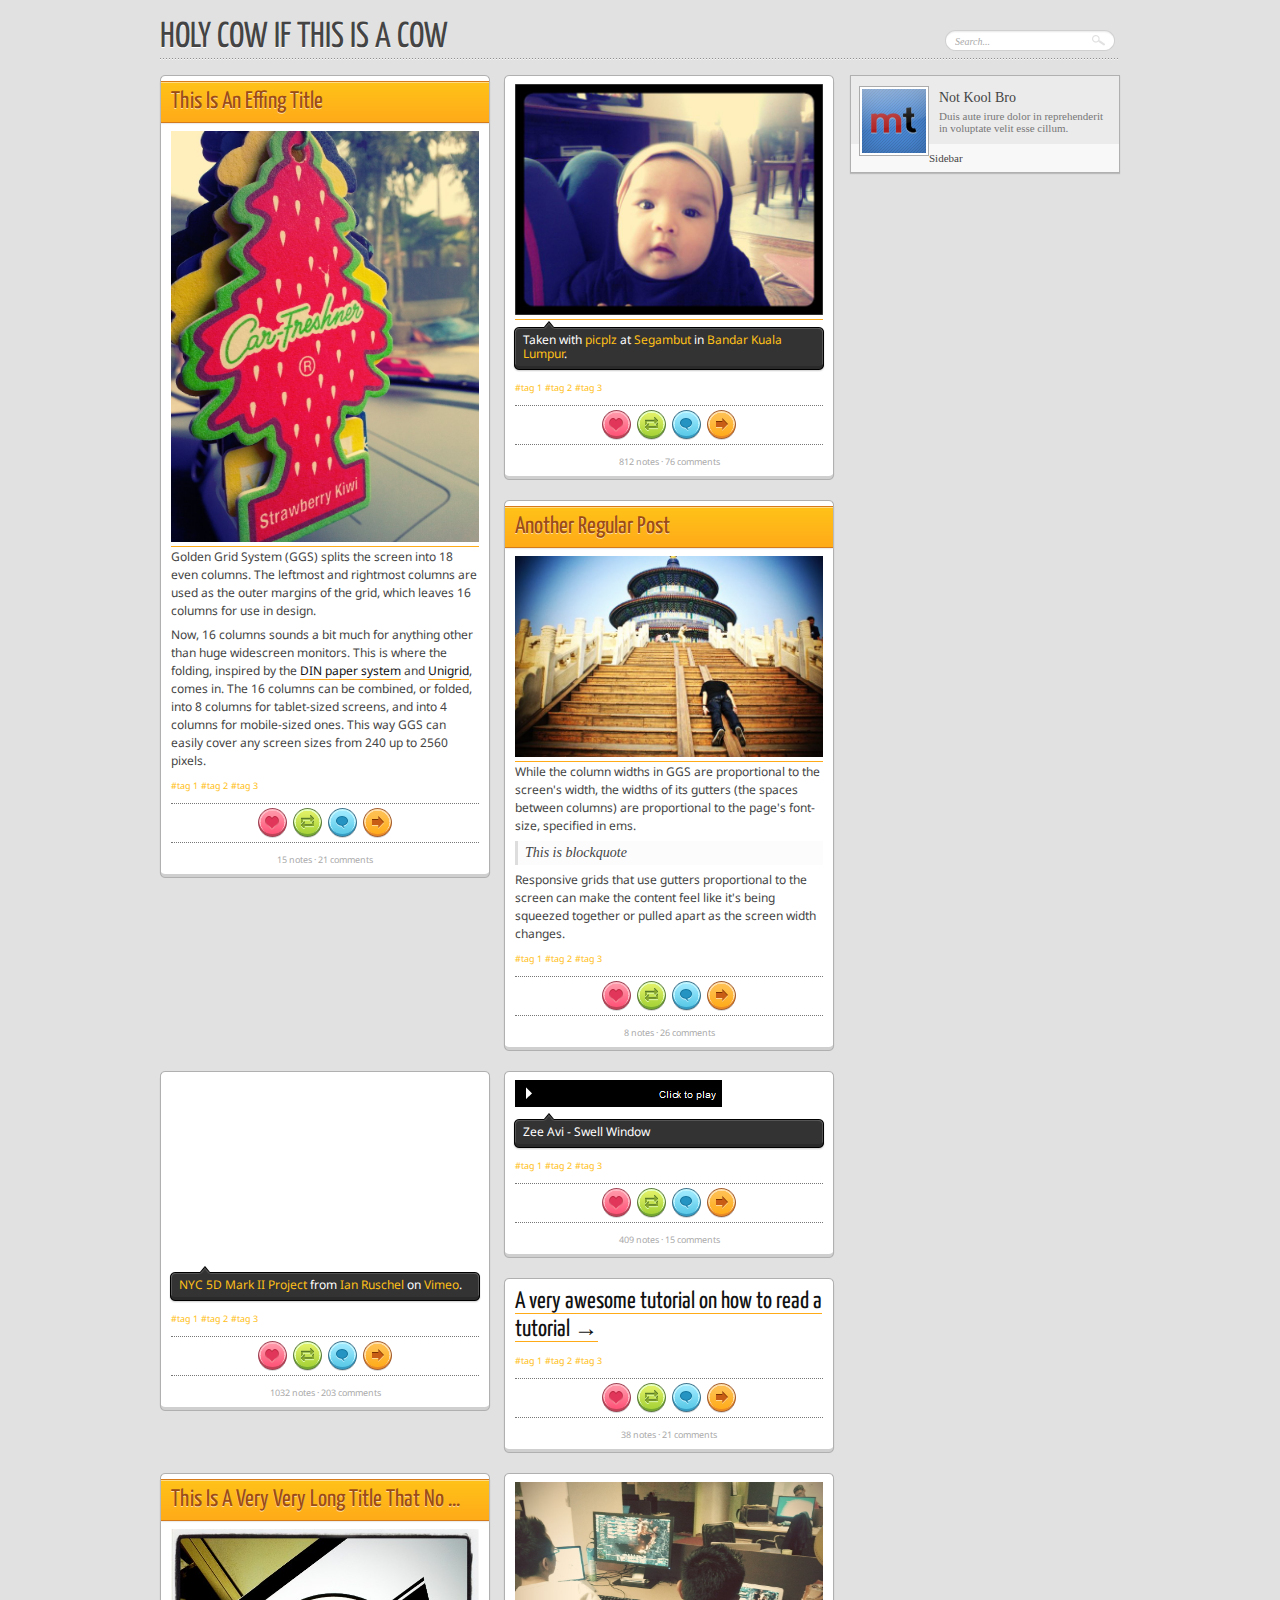
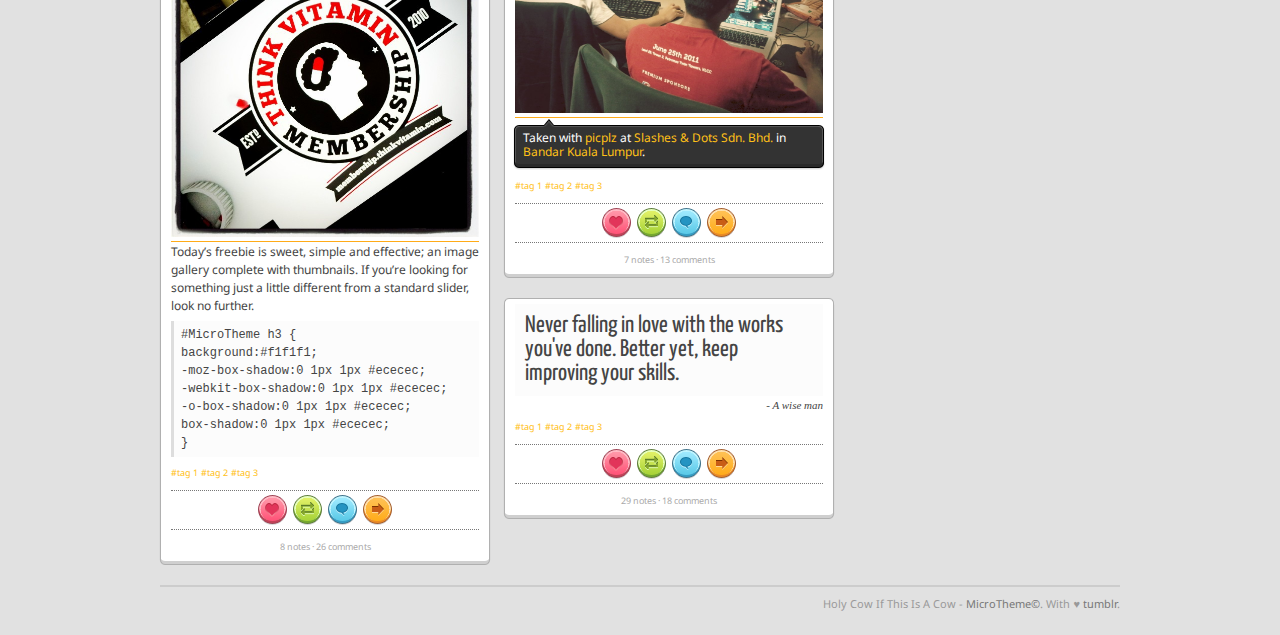
==== index.html @ 7fc0395c "adding all required files" ====
<!DOCTYPE html PUBLIC "-//W3C//DTD XHTML 1.0 Transitional//EN" "http://www.w3.org/TR/xhtml1/DTD/xhtml1-transitional.dtd">
<html xmlns="http://www.w3.org/1999/xhtml">

<head>
	<title>Holy Cow If This Is A Cow</title>
	<meta http-equiv="Content-Type" content="text/html; charset=utf-8" />

	<!-- CSS -->
	<link rel="stylesheet" media="screen" type="text/css" href="css/style.css"/>
	<link href='http://fonts.googleapis.com/css?family=Droid+Sans|Yanone+Kaffeesatz' rel='stylesheet' type='text/css'>
	<!-- CSS -->

	<!-- JSCRIPT -->
	<!-- JSCRIPT -->
</head>

<body>

	<div class="mtWrapper">

		<!-- HEADER -->
		<div id="mtHeader">
			<div class="mtLogo">
				<h1><a href="">Holy Cow If This Is A Cow</a></h1>
			</div>
			<div class="mtSearch">
				<input type="text" value="Search..." name="" />
			</div>
			<div class="clr"></div>
		</div>
		<!-- END OF HEADER -->

		<!-- TUMBLR POST -->
		<div id="mtPost">

			<!-- REGULAR -->
			<div class="mtReWrap">
				<div class="mtPost-top"></div>
				<div class="mtRegular mtContainer mtStyle">
					<a href=""><h3>This Is An Effing Title</h3></a>
					<p>
						<a href=""><img src="images/01.jpg" /></a>
					</p>
					<p>
						Golden Grid System (GGS) splits the screen into 18 even columns. The leftmost and rightmost columns are used as the outer margins of the grid, which leaves 16 columns for use in design.
					</p>
					<p>
						Now, 16 columns sounds a bit much for anything other than huge widescreen monitors. This is where the folding, inspired by the <a href="">DIN paper system</a> and <a href="">Unigrid</a>, comes in. The 16 columns can be combined, or folded, into 8 columns for tablet-sized screens, and into 4 columns for mobile-sized ones. This way GGS can easily cover any screen sizes from 240 up to 2560 pixels.
					</p>
					<p class="mtTag"><a href="">#tag 1</a> <a href="">#tag 2</a> <a href="">#tag 3</a></p>
					<div class="mtPost-footWrap">
						<div class="mtPost-foot">
							<ul>
								<li><a class="mtLike" href="">like</a></li>
								<li><a class="mtReblog" href="">reblog</a></li>
								<li><a class="mtComment" href="">comment</a></li>
								<li><a class="mtPermalink" href="">permalink</a></li>
							</ul>
						</div>
					</div>
					<p class="small">15 notes &#183; 21 comments</p>
					<div class="clr"></div>
				</div>
				<div class="mtPost-bottom"></div>
			</div>

			<!-- PHOTO -->
			<div class="mtReWrap">
				<div class="mtPost-top"></div>
				<div class="mtPhoto mtContainer mtStyle">
					<p>
						<a href=""><img src="images/02.jpg" /></a>
					</p>
					<ul class="mtBalloon">
						<li class="mtBalloon-top"></li>
						<li class="mtBalloon-body">
							<p>Taken with <a href="">picplz</a> at <a href="">Segambut</a> in <a href="">Bandar Kuala Lumpur</a>.</p>
						</li>
						<li class="mtBalloon-bottom"></li>
					</ul>
					<p class="mtTag"><a href="">#tag 1</a> <a href="">#tag 2</a> <a href="">#tag 3</a></p>
					<div class="mtPost-footWrap">
						<div class="mtPost-foot">
							<ul>
								<li><a class="mtLike" href="">like</a></li>
								<li><a class="mtReblog" href="">reblog</a></li>
								<li><a class="mtComment" href="">comment</a></li>
								<li><a class="mtPermalink" href="">permalink</a></li>
							</ul>
						</div>
					</div>
					<p class="small">812 notes &#183; 76 comments</p>
					<div class="clr"></div>
				</div>
				<div class="mtPost-bottom"></div>
			</div>

			<!-- REGULAR -->
			<div class="mtReWrap">
				<div class="mtPost-top"></div>
				<div class="mtRegular mtContainer mtStyle">
					<a href=""><h3>Another Regular Post</h3></a>
					<p>
						<a href=""><img src="images/03.jpg" /></a>
					</p>
					<p>
						While the column widths in GGS are proportional to the screen's width, the widths of its gutters (the spaces between columns) are proportional to the page's font-size, specified in ems.
					</p>
					<blockquote>This is blockquote</blockquote>
					<p>
						Responsive grids that use gutters proportional to the screen can make the content feel like it's being squeezed together or pulled apart as the screen width changes.
					</p>
					<p class="mtTag"><a href="">#tag 1</a> <a href="">#tag 2</a> <a href="">#tag 3</a></p>
					<div class="mtPost-footWrap">
						<div class="mtPost-foot">
							<ul>
								<li><a class="mtLike" href="">like</a></li>
								<li><a class="mtReblog" href="">reblog</a></li>
								<li><a class="mtComment" href="">comment</a></li>
								<li><a class="mtPermalink" href="">permalink</a></li>
							</ul>
						</div>
					</div>
					<p class="small">8 notes &#183; 26 comments</p>
					<div class="clr"></div>
				</div>
				<div class="mtPost-bottom"></div>
			</div>

			<!-- VIDEO -->
			<div class="mtReWrap">
				<div class="mtPost-top"></div>
				<div class="mtVideo mtContainer mtStyle">
					<p>
						<iframe src="http://player.vimeo.com/video/6829059?color=c9ff23" width="308" height="180" frameborder="0"></iframe>
						<!--a href=""><img src="images/vimeo.jpg" /></a-->
					</p>
					<ul class="mtBalloon">
						<li class="mtBalloon-top"></li>
						<li class="mtBalloon-body">
							<p>
								<a href="http://vimeo.com/6829059">NYC 5D Mark II Project</a> from <a href="http://vimeo.com/ianruschel">Ian Ruschel</a> on <a href="http://vimeo.com">Vimeo</a>.
							</p>
						</li>
						<li class="mtBalloon-bottom"></li>
					</ul>
					<p class="mtTag"><a href="">#tag 1</a> <a href="">#tag 2</a> <a href="">#tag 3</a></p>
					<div class="mtPost-footWrap">
						<div class="mtPost-foot">
							<ul>
								<li><a class="mtLike" href="">like</a></li>
								<li><a class="mtReblog" href="">reblog</a></li>
								<li><a class="mtComment" href="">comment</a></li>
								<li><a class="mtPermalink" href="">permalink</a></li>
							</ul>
						</div>
					</div>
					<p class="small">1032 notes &#183; 203 comments</p>
					<div class="clr"></div>
				</div>
				<div class="mtPost-bottom"></div>
			</div>

			<!-- MUSIC -->
			<div class="mtReWrap">
				<div class="mtPost-top"></div>
				<div class="mtMusic mtContainer mtStyle">
					<p>
						<img style="width:auto;" src="images/mp3.jpg" />
					</p>
					<ul class="mtBalloon">
						<li class="mtBalloon-top"></li>
						<li class="mtBalloon-body">
							<p>
								Zee Avi - Swell Window
							</p>
						</li>
						<li class="mtBalloon-bottom"></li>
					</ul>
					<p class="mtTag"><a href="">#tag 1</a> <a href="">#tag 2</a> <a href="">#tag 3</a></p>
					<div class="mtPost-footWrap">
						<div class="mtPost-foot">
							<ul>
								<li><a class="mtLike" href="">like</a></li>
								<li><a class="mtReblog" href="">reblog</a></li>
								<li><a class="mtComment" href="">comment</a></li>
								<li><a class="mtPermalink" href="">permalink</a></li>
							</ul>
						</div>
					</div>
					<p class="small">409 notes &#183; 15 comments</p>
					<div class="clr"></div>
				</div>
				<div class="mtPost-bottom"></div>
			</div>

			<!-- LINK -->
			<div class="mtReWrap">
				<div class="mtPost-top"></div>
				<div class="mtLink mtContainer mtStyle">
					<p>
						<h3><a href="">A very awesome tutorial on how to read a tutorial &rarr;</a></h3>
					</p>
					<p class="mtTag"><a href="">#tag 1</a> <a href="">#tag 2</a> <a href="">#tag 3</a></p>
					<div class="mtPost-footWrap">
						<div class="mtPost-foot">
							<ul>
								<li><a class="mtLike" href="">like</a></li>
								<li><a class="mtReblog" href="">reblog</a></li>
								<li><a class="mtComment" href="">comment</a></li>
								<li><a class="mtPermalink" href="">permalink</a></li>
							</ul>
						</div>
					</div>
					<p class="small">38 notes &#183; 21 comments</p>
					<div class="clr"></div>
				</div>
				<div class="mtPost-bottom"></div>
			</div>

			<!-- REGULAR -->
			<div class="mtReWrap">
				<div class="mtPost-top"></div>
				<div class="mtRegular mtContainer mtStyle">
					<a href=""><h3>This Is A Very Very Long Title That No ...</h3></a>
					<p>
						<a href=""><img src="images/10.jpg" /></a>
					</p>
					<p>
						Today’s freebie is sweet, simple and effective; an image gallery complete with thumbnails. If you’re looking for something just a little different from a standard slider, look no further.
					</p>
					<code>
						#MicroTheme h3 {<br/>background:#f1f1f1;<br/>
							-moz-box-shadow:0 1px 1px #ececec;<br/>
							-webkit-box-shadow:0 1px 1px #ececec;<br/>
							-o-box-shadow:0 1px 1px #ececec;<br/>
							box-shadow:0 1px 1px #ececec;<br/>
						}
					</code>
					<p class="mtTag"><a href="">#tag 1</a> <a href="">#tag 2</a> <a href="">#tag 3</a></p>
					<div class="mtPost-footWrap">
						<div class="mtPost-foot">
							<ul>
								<li><a class="mtLike" href="">like</a></li>
								<li><a class="mtReblog" href="">reblog</a></li>
								<li><a class="mtComment" href="">comment</a></li>
								<li><a class="mtPermalink" href="">permalink</a></li>
							</ul>
						</div>
					</div>
					<p class="small">8 notes &#183; 26 comments</p>
					<div class="clr"></div>
				</div>
				<div class="mtPost-bottom"></div>
			</div>

			<!-- PHOTO -->
			<div class="mtReWrap">
				<div class="mtPost-top"></div>
				<div class="mtPhoto mtContainer mtStyle">
					<p>
						<a href=""><img src="images/05.jpg" /></a>
					</p>
					<ul class="mtBalloon">
						<li class="mtBalloon-top"></li>
						<li class="mtBalloon-body">
							<p>Taken with <a href="">picplz</a> at <a href="">Slashes & Dots Sdn. Bhd.</a> in <a href="">Bandar Kuala Lumpur</a>.</p>
						</li>
						<li class="mtBalloon-bottom"></li>
					</ul>
					<p class="mtTag"><a href="">#tag 1</a> <a href="">#tag 2</a> <a href="">#tag 3</a></p>
					<div class="mtPost-footWrap">
						<div class="mtPost-foot">
							<ul>
								<li><a class="mtLike" href="">like</a></li>
								<li><a class="mtReblog" href="">reblog</a></li>
								<li><a class="mtComment" href="">comment</a></li>
								<li><a class="mtPermalink" href="">permalink</a></li>
							</ul>
						</div>
					</div>
					<p class="small">7 notes &#183; 13 comments</p>
					<div class="clr"></div>
				</div>
				<div class="mtPost-bottom"></div>
			</div>

			<!-- QUOTE -->
			<div class="mtReWrap">
				<div class="mtPost-top"></div>
				<div class="mtQuote mtContainer mtStyle">
					<h3 class="mtQuotePost">Never falling in love with the works you've done. Better yet, keep improving your skills.</h3>
					<p class="mtQuoteSource">
						A wise man
					</p>
					<p class="mtTag"><a href="">#tag 1</a> <a href="">#tag 2</a> <a href="">#tag 3</a></p>
					<div class="mtPost-footWrap">
						<div class="mtPost-foot">
							<ul>
								<li><a class="mtLike" href="">like</a></li>
								<li><a class="mtReblog" href="">reblog</a></li>
								<li><a class="mtComment" href="">comment</a></li>
								<li><a class="mtPermalink" href="">permalink</a></li>
							</ul>
						</div>
					</div>
					<p class="small">29 notes &#183; 18 comments</p>
					<div class="clr"></div>
				</div>
				<div class="mtPost-bottom"></div>
			</div>

		</div>
		<!-- END OF TUMBLR POST -->

		<!-- SIDEBAR -->
		<div id="mtSidebar" class="mtStyle">
			<div class="mtAbout">
				<div class="mtAva-64">
					<img src="images/ava-64.jpg" />
				</div>
				<div class="mtDesc">
					<h3>Not Kool Bro</h3>
					<p>Duis aute irure dolor in reprehenderit in voluptate velit esse cillum.</p>
				</div>
			</div>

			<div class="mtContent">
				Sidebar
			</div>
		</div>

		<div class="clr"></div>
		<!-- END OF SIDEBAR -->

		<!-- FOOTER -->
		<div id="mtFooter">
			Holy Cow If This Is A Cow - <a href="http://microthe.me">MicroTheme&copy;</a>. With &hearts; <a href="">tumblr</a>.
		<div>
		<!-- END OF FOOTER -->

	</div>

</body>

</html>
---- css/style.css ----
/* RESET */
html,body,div,span,applet,object,iframe,h1,h2,h3,h4,h5,h6,p,blockquote,pre,a,abbr,acronym,address,big,cite,code,del,dfn,em,font,img,ins,kbd,q,s,samp,small,strike,strong,sub,sup,tt,var,b,u,i,center,dl,dt,dd,ol,ul,li,fieldset,form,label,legend,table,caption,tbody,tfoot,thead,tr,th,td{margin:0;padding:0;border:0;outline:0}
ul,li,ol{list-style:none;}

/* ALL TEH THINGZ */
.clr{clear:both;}

/* DEFAULT */
body{background:#e1e1e1;}
.mtWrapper{margin:15px auto;width:960px;padding:auto;}
.mtStyle{border:1px solid #b0b0b0;
	-moz-box-shadow:0 1px 1px 1px #bbb;
	-webkit-box-shadow:0 1px 1px #bbb;
	-o-box-shadow:0 1px 1px #bbb;
	box-shadow:0 1px 1px #bbb;
}

/* HEADER */
#mtHeader{background:url('../images/dotted.png') repeat-x left bottom;padding:5px 0;margin-bottom:15px;}
#mtHeader .mtLogo{width:785px;float:left;}
#mtHeader .mtSearch{margin:10px 0 0 785px;background:url('../images/search-box.png') no-repeat 0 0;}
#mtHeader .mtSearch:hover{background:url('../images/search-box-h.png') no-repeat 0 0;}
#mtHeader .mtSearch input{width:140px;height:21px;bottom:0;border:0;margin-left:8px;background:0;}

/* POST / CONTENTS */
#mtPost{width:690px;float:left;}
#mtPost .mtReWrap{float:left;display:inline;padding-right:14px;}
#mtPost .mtContainer{width:328px;background:#fff;border-top:0;border-bottom:0;}
#mtPost .mtRegular.mtContainer h3{background:url('../images/post-title.jpg') repeat-x 0 0;height:42px;margin:0 0 5px;padding:0 10px;
	-moz-box-shadow:0 1px 1px #ececec;
	-webkit-box-shadow:0 1px 1px #ececec;
	-o-box-shadow:0 1px 1px #ececec;
	box-shadow:0 1px 1px #ececec;
}
#mtPost .mtContainer p{padding:3px 10px;}
#mtPost .mtContainer p img{width:308px;height:auto;}
#mtPost .mtContainer p a img:hover{background:url('../images/resize.png') no-repeat;}
#mtPost .mtContainer .mtPost-foot{float:right;left:-50%;text-align:left;position:relative;}
#mtPost .mtContainer blockquote,#mtPost .mtContainer code{display:block;background:#fcfcfc;border-left:3px solid #ddd;padding:5px 7px;margin:3px 10px;}
#mtPost .mtContainer .mtPost-foot ul{left:50%;position:relative;}
#mtPost .mtContainer .mtPost-foot li{display:inline;float:left;padding:0 3px;}
#mtPost .mtContainer .mtPost-foot li a.mtLike,
#mtPost .mtContainer .mtPost-foot li a.mtReblog,
#mtPost .mtContainer .mtPost-foot li a.mtComment,
#mtPost .mtContainer .mtPost-foot li a.mtPermalink{background:url('../images/mtTool.png') no-repeat;width:29px;height:30px;display:block;text-indent:-9999px;border:0;}
#mtPost .mtContainer .mtPost-foot li a.mtLike{background-position:0 0;}
#mtPost .mtContainer .mtPost-foot li a.mtReblog{background-position:0 -30px;}
#mtPost .mtContainer .mtPost-foot li a.mtComment{background-position:0 -60px;}
#mtPost .mtContainer .mtPost-foot li a.mtPermalink{background-position:0 -90px;}
#mtPost .mtContainer .mtPost-footWrap{border-top:1px dotted #777;border-bottom:1px dotted #777;padding:4px 0;margin:5px 10px;overflow:auto;}
#mtPost .mtPost-top,#mtPost .mtPost-bottom{display:block;height:6px;width:330px;}
#mtPost .mtPost-top{background:url('../images/post-top.png') no-repeat 0 0;}
#mtPost .mtPost-bottom{background:url('../images/post-bottom.png') no-repeat 0 0;padding-bottom:20px;}
#mtPost ul.mtBalloon{width:312px;padding:3px 8px;}
#mtPost li.mtBalloon-top{background:url('../images/mtBalloon-top.png') no-repeat 0 0;width:312px;height:12px;}
#mtPost li.mtBalloon-body{background:url('../images/mtBalloon-body.png') repeat-y 0 0;width:312px;color:#fff;}
#mtPost li.mtBalloon-bottom{background:url('../images/mtBalloon-bottom.png') no-repeat 0 0;width:312px;height:8px;}
#mtPost li.mtBalloon-body p{padding:0 10px 3px;}
#mtPost .mtLink.mtContainer h3{padding:0 10px;}
#mtPost .mtQuote h3.mtQuotePost{background:#fcfcfc;margin:0 10px;padding:10px;}
#mtPost .mtQuote p.mtQuoteSource:before{content:'- ';}

/* SIDEBAR */
#mtSidebar{margin-left:690px;background:#f8f8f8;}
#mtSidebar .mtAbout{background:#ebebeb;padding:10px 8px;}
#mtSidebar .mtAbout .mtAva-64{float:left;}
#mtSidebar .mtAbout .mtAva-64 img{padding:2px;border:1px solid #ababab;background:#fff;}
#mtSidebar .mtAbout .mtDesc{margin-left:80px;}
#mtSidebar .mtContent{padding:8px;color:#444;}

/* FOOTER */
#mtFooter{border-top:2px solid #ccc;padding:9px 0;}

/* TYPOGRAHY */
.small{font-size:9px;color:#aaa;text-align:center;}
#mtHeader h1 a{font:36px 'Yanone Kaffeesatz',sans-serif;color:#444;text-shadow:0 1px 0 #fff;text-transform:uppercase;text-decoration:none;}
#mtHeader .mtSearch input{font:italic 10px Georgia,Serif;color:#aaa;line-height:21px;}
#mtPost{font:12px/18px 'Droid Sans',sans-serif;color:#444;}
#mtPost .mtContainer p a{border-bottom:1px solid #ffab18;color:#111;}
#mtPost .mtContainer blockquote{font:italic 14px/14px Georgia,serif;}
#mtPost .mtContainer code{font:12px;}
#mtPost .mtRegular.mtContainer h3{font:24px 'Yanone Kaffeesatz',sans-serif;color:#9a4b16;text-shadow:0 1px 0 #ffdfa6;line-height:42px;text-decoration:none;}
#mtPost .mtLink.mtContainer h3 a{font:24px 'Yanone Kaffeesatz',sans-serif;border-bottom:1px solid #ffab18;color:#111;}
#mtPost .mtQuote h3.mtQuotePost{font:24px/24px 'Yanone Kaffeesatz',sans-serif;}
#mtPost .mtQuote p.mtQuoteSource{font:italic 11px Georgia,serif;text-align:right;}
#mtPost .mtContainer a{text-decoration:none;}
#mtPost p.mtTag a{font-size:9px;color:#ffc018;border-bottom:0;}
#mtPost p.mtTag a:hover{text-decoration:underline;}
#mtPost li.mtBalloon-body p{line-height:14px;}
#mtPost li.mtBalloon-body a{color:#ffc018;border-bottom:0;}
#mtSidebar h3{font:14px/24px Georgia,serif;color:#444;}
#mtSidebar{font:11px Georgia,Serif;color:#777;}
#mtFooter{color:#999;text-align:right;font:11px 'Droid Sans',sans-serif;}
#mtFooter a{color:#777;text-decoration:none;}
#mtFooter a:hover{color:#555;}
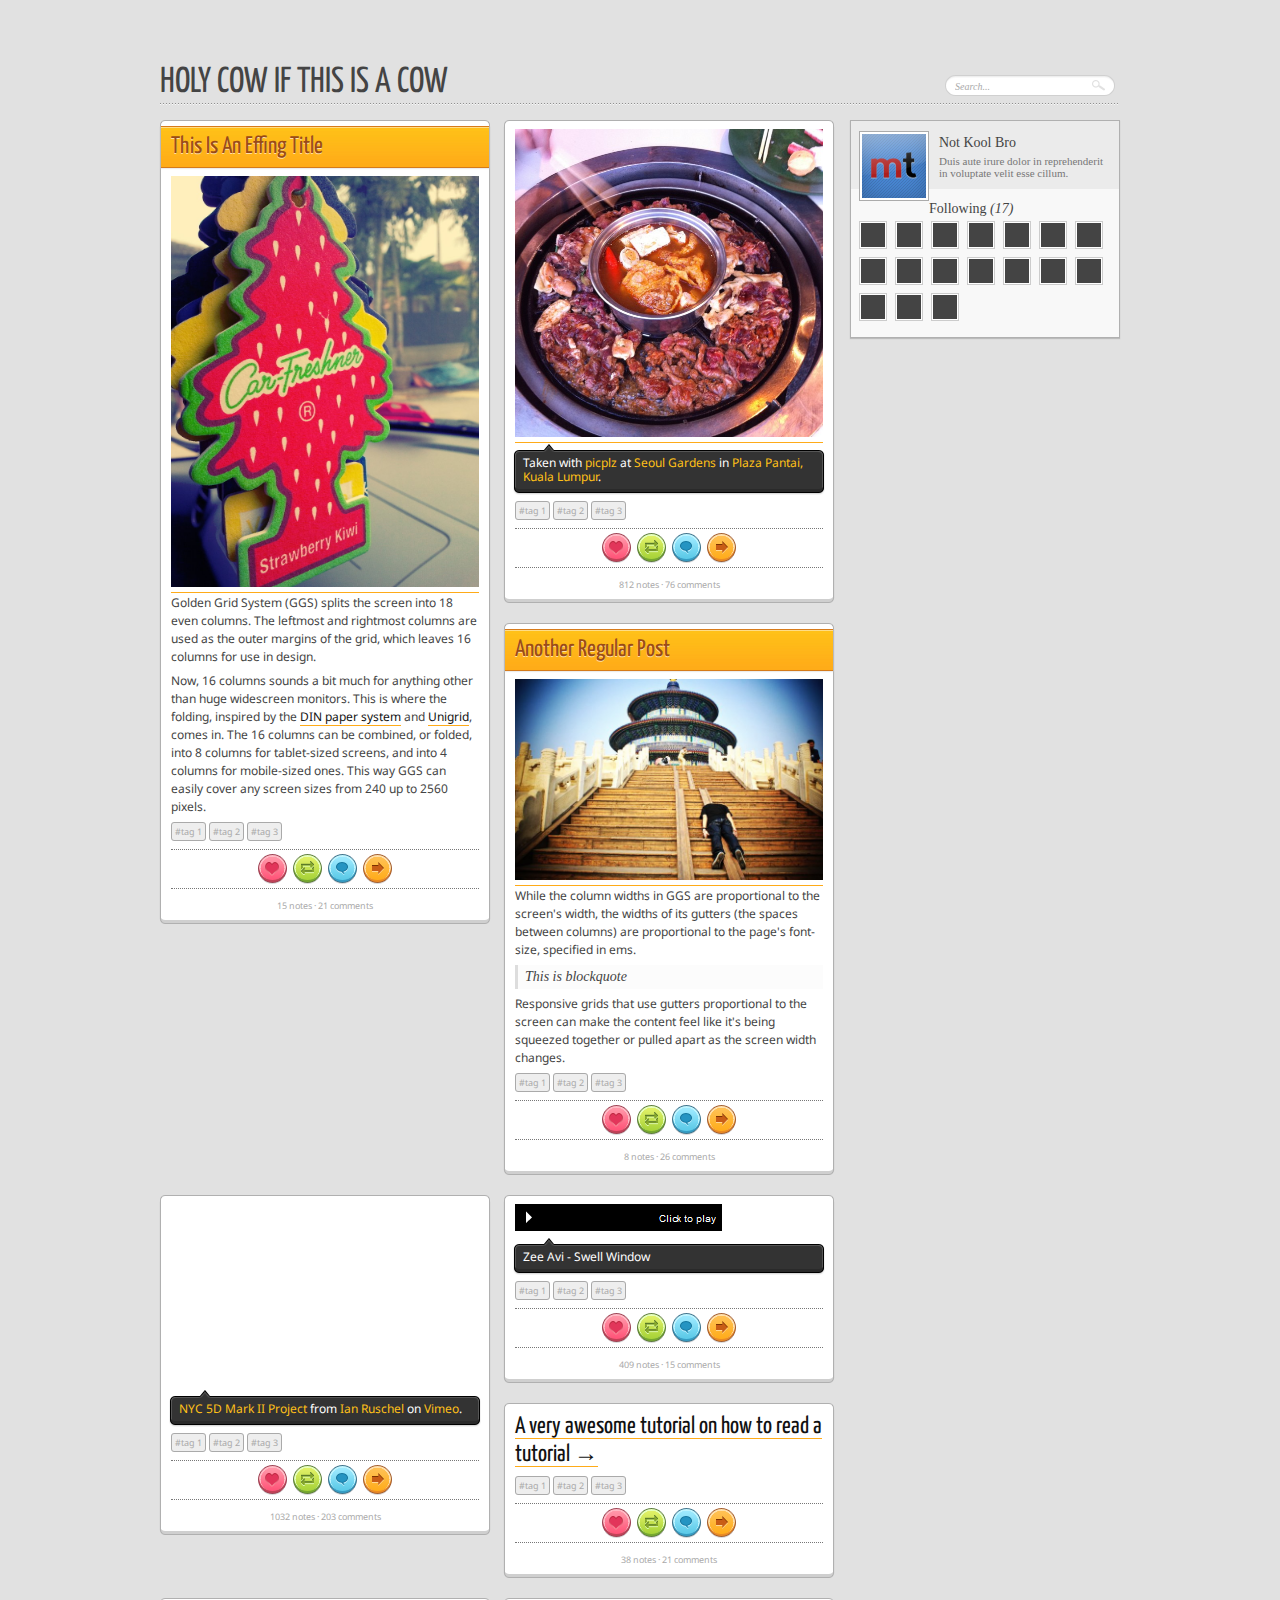
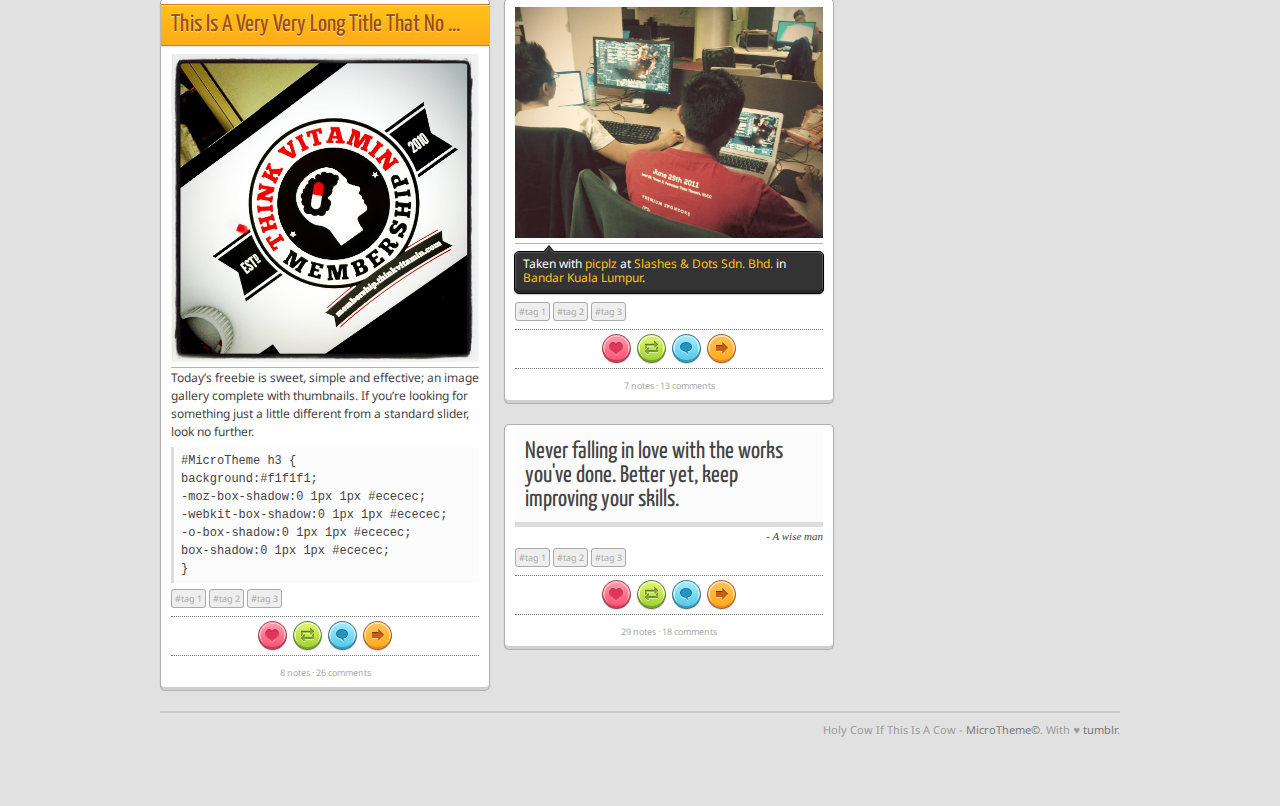
==== commit 4902faec: "Changes" ====
--- a/index.html
+++ b/index.html
@@ -69,12 +69,12 @@
 				<div class="mtPost-top"></div>
 				<div class="mtPhoto mtContainer mtStyle">
 					<p>
-						<a href=""><img src="images/02.jpg" /></a>
+						<a href=""><img src="images/09.jpg" /></a>
 					</p>
 					<ul class="mtBalloon">
 						<li class="mtBalloon-top"></li>
 						<li class="mtBalloon-body">
-							<p>Taken with <a href="">picplz</a> at <a href="">Segambut</a> in <a href="">Bandar Kuala Lumpur</a>.</p>
+							<p>Taken with <a href="">picplz</a> at <a href="">Seoul Gardens</a> in <a href="">Plaza Pantai, Kuala Lumpur</a>.</p>
 						</li>
 						<li class="mtBalloon-bottom"></li>
 					</ul>
@@ -326,7 +326,26 @@
 			</div>
 
 			<div class="mtContent">
-				Sidebar
+				<h3>Following <i>(17)</i></h3>
+				<ul>
+					<li class="mtAva-24"><a href=""><img src="images/ava-24.jpg" /></a></li>
+					<li class="mtAva-24"><a href=""><img src="images/ava-24.jpg" /></a></li>
+					<li class="mtAva-24"><a href=""><img src="images/ava-24.jpg" /></a></li>
+					<li class="mtAva-24"><a href=""><img src="images/ava-24.jpg" /></a></li>
+					<li class="mtAva-24"><a href=""><img src="images/ava-24.jpg" /></a></li>
+					<li class="mtAva-24"><a href=""><img src="images/ava-24.jpg" /></a></li>
+					<li class="mtAva-24"><a href=""><img src="images/ava-24.jpg" /></a></li>
+					<li class="mtAva-24"><a href=""><img src="images/ava-24.jpg" /></a></li>
+					<li class="mtAva-24"><a href=""><img src="images/ava-24.jpg" /></a></li>
+					<li class="mtAva-24"><a href=""><img src="images/ava-24.jpg" /></a></li>
+					<li class="mtAva-24"><a href=""><img src="images/ava-24.jpg" /></a></li>
+					<li class="mtAva-24"><a href=""><img src="images/ava-24.jpg" /></a></li>
+					<li class="mtAva-24"><a href=""><img src="images/ava-24.jpg" /></a></li>
+					<li class="mtAva-24"><a href=""><img src="images/ava-24.jpg" /></a></li>
+					<li class="mtAva-24"><a href=""><img src="images/ava-24.jpg" /></a></li>
+					<li class="mtAva-24"><a href=""><img src="images/ava-24.jpg" /></a></li>
+					<li class="mtAva-24"><a href=""><img src="images/ava-24.jpg" /></a></li>
+				</ul>
 			</div>
 		</div>
 
--- a/css/style.css
+++ b/css/style.css
@@ -7,7 +7,7 @@
 
 /* DEFAULT */
 body{background:#e1e1e1;}
-.mtWrapper{margin:15px auto;width:960px;padding:auto;}
+.mtWrapper{margin:60px auto;width:960px;padding:auto;}
 .mtStyle{border:1px solid #b0b0b0;
 	-moz-box-shadow:0 1px 1px 1px #bbb;
 	-webkit-box-shadow:0 1px 1px #bbb;
@@ -33,7 +33,7 @@
 	box-shadow:0 1px 1px #ececec;
 }
 #mtPost .mtContainer p{padding:3px 10px;}
-#mtPost .mtContainer p img{width:308px;height:auto;}
+#mtPost .mtReWrap .mtContainer p img,#mtPost .mtReWrap .mtContainer p a img{width:308px;height:auto;border-bottom:1px solid transparent;}
 #mtPost .mtContainer p a img:hover{background:url('../images/resize.png') no-repeat;}
 #mtPost .mtContainer .mtPost-foot{float:right;left:-50%;text-align:left;position:relative;}
 #mtPost .mtContainer blockquote,#mtPost .mtContainer code{display:block;background:#fcfcfc;border-left:3px solid #ddd;padding:5px 7px;margin:3px 10px;}
@@ -57,8 +57,20 @@
 #mtPost li.mtBalloon-bottom{background:url('../images/mtBalloon-bottom.png') no-repeat 0 0;width:312px;height:8px;}
 #mtPost li.mtBalloon-body p{padding:0 10px 3px;}
 #mtPost .mtLink.mtContainer h3{padding:0 10px;}
-#mtPost .mtQuote h3.mtQuotePost{background:#fcfcfc;margin:0 10px;padding:10px;}
+#mtPost .mtQuote h3.mtQuotePost{background:#fcfcfc;margin:0 10px;padding:10px;border-bottom:5px solid #ddd;}
 #mtPost .mtQuote p.mtQuoteSource:before{content:'- ';}
+#mtPost p.mtTag a{padding:2px 3px;border:1px solid #aaa !important;background:#eee;
+	-moz-borde-radius:3px;
+	-webkit-border-radius:3px;
+	-o-border-radius:3px;
+	border-radius:3px;
+}
+#mtPost p.mtTag a:hover{background:#666;border:1px solid #333 !important;
+	-moz-box-shadow:0 0 3px #aaa;
+	-webkit-box-shadow:0 0 3px #aaa;
+	-o-box-shadow:0 0 3px #aaa;
+	box-shadow:0 0 3px #aaa;
+}
 
 /* SIDEBAR */
 #mtSidebar{margin-left:690px;background:#f8f8f8;}
@@ -67,13 +79,22 @@
 #mtSidebar .mtAbout .mtAva-64 img{padding:2px;border:1px solid #ababab;background:#fff;}
 #mtSidebar .mtAbout .mtDesc{margin-left:80px;}
 #mtSidebar .mtContent{padding:8px;color:#444;}
+#mtSidebar .mtContent ul{overflow:auto;}
+#mtSidebar .mtContent li.mtAva-24{display:inline;float:left;margin:0 8px 8px 0;}
+#mtSidebar .mtContent li.mtAva-24 a{display:block;background:#fff;padding:1px;border:1px solid #ccc;}
+#mtSidebar .mtContent li.mtAva-24 a:hover{border:1px solid #888;
+	-moz-box-shadow:0 0  3px #aaa;
+	-webkit-box-shadow:0 0  3px #aaa;
+	-o-box-shadow:0 0  3px #aaa;
+	box-shadow:0 0  3px #aaa;
+}
 
 /* FOOTER */
 #mtFooter{border-top:2px solid #ccc;padding:9px 0;}
 
 /* TYPOGRAHY */
 .small{font-size:9px;color:#aaa;text-align:center;}
-#mtHeader h1 a{font:36px 'Yanone Kaffeesatz',sans-serif;color:#444;text-shadow:0 1px 0 #fff;text-transform:uppercase;text-decoration:none;}
+#mtHeader h1 a{font:36px 'Yanone Kaffeesatz',sans-serif;color:#444;text-transform:uppercase;text-decoration:none;}
 #mtHeader .mtSearch input{font:italic 10px Georgia,Serif;color:#aaa;line-height:21px;}
 #mtPost{font:12px/18px 'Droid Sans',sans-serif;color:#444;}
 #mtPost .mtContainer p a{border-bottom:1px solid #ffab18;color:#111;}
@@ -84,8 +105,8 @@
 #mtPost .mtQuote h3.mtQuotePost{font:24px/24px 'Yanone Kaffeesatz',sans-serif;}
 #mtPost .mtQuote p.mtQuoteSource{font:italic 11px Georgia,serif;text-align:right;}
 #mtPost .mtContainer a{text-decoration:none;}
-#mtPost p.mtTag a{font-size:9px;color:#ffc018;border-bottom:0;}
-#mtPost p.mtTag a:hover{text-decoration:underline;}
+#mtPost p.mtTag a{font-size:9px;color:#aaa;}
+#mtPost p.mtTag a:hover{color:#fff;}
 #mtPost li.mtBalloon-body p{line-height:14px;}
 #mtPost li.mtBalloon-body a{color:#ffc018;border-bottom:0;}
 #mtSidebar h3{font:14px/24px Georgia,serif;color:#444;}
